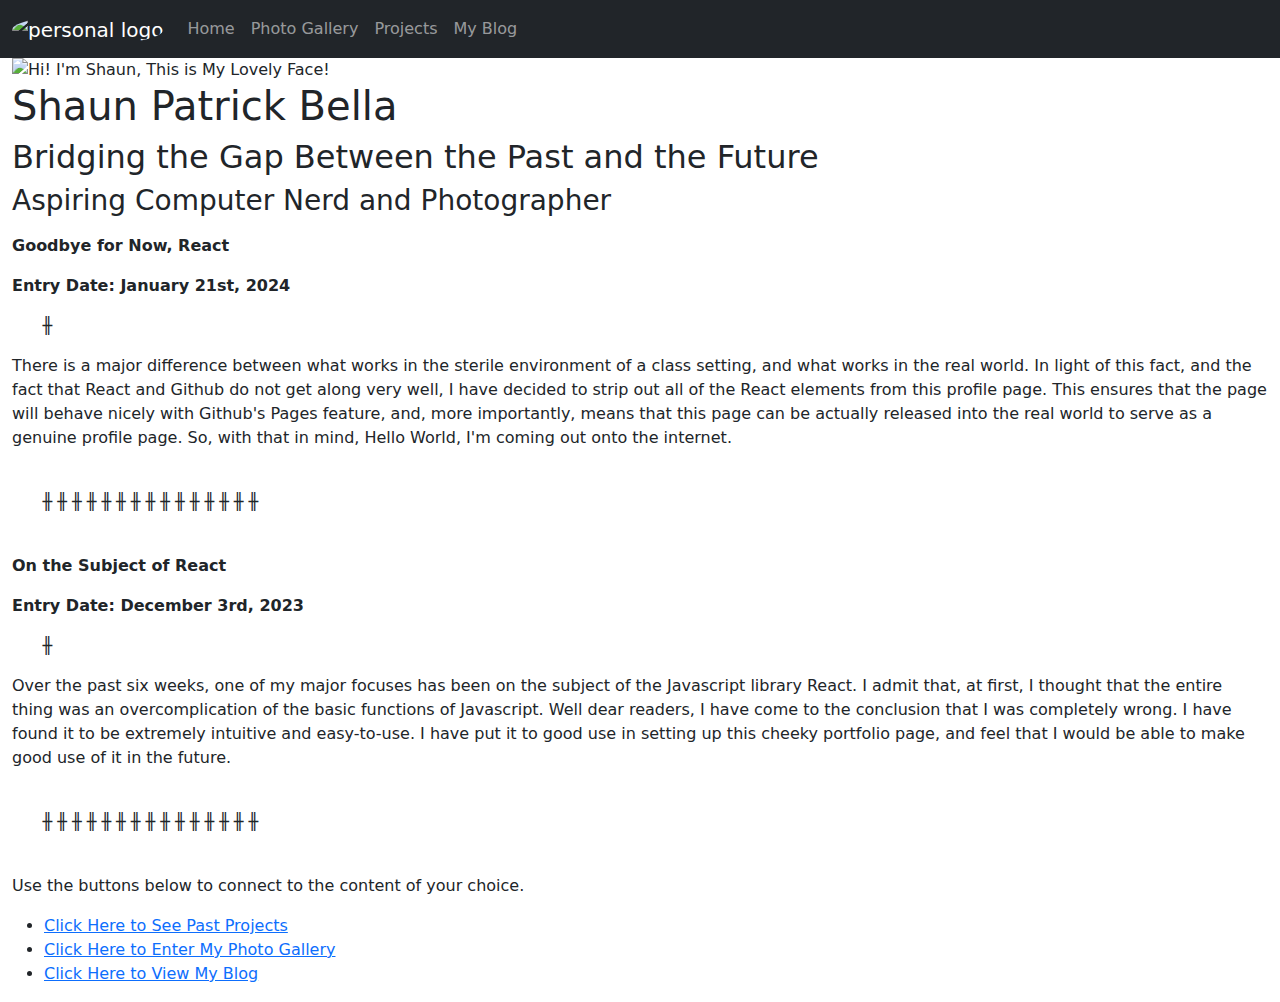
==== Blog.html @ 519eee86 "Add files via upload" ====
<!DOCTYPE html>
<html lang="en">
  <head>
    <meta charset="utf-8" />
   <link href="https://cdn.jsdelivr.net/npm/bootstrap@5.3.2/dist/css/bootstrap.min.css" rel="stylesheet">
	<link rel="stylesheet" type="text/css" href="css/styles.css">
    <link rel="preconnect" href="https://fonts.gstatic.com">
	<link rel="preconnect" href="https://fonts.gstatic.com">
<link href="https://fonts.googleapis.com/css2?family=Dancing+Script:wght@700&family=EB+Garamond&family=IBM+Plex+Mono&display=swap" rel="stylesheet">
    <meta name="viewport" content="width=device-width, initial-scale=1" />

    <title>My Portfolio</title>
  </head>
  <body>
  
<nav class="navbar navbar-expand-sm text-bg-dark navbar-dark">
  <div class="container-fluid">
    <a class="navbar-brand" href="/"><img src="images/logo.jpg" alt="personal logo"  class="rounded-circle" /></a>
    <button class="navbar-toggler" type="button" data-bs-toggle="collapse" data-bs-target="#collapsibleNavbar">
      <span class="navbar-toggler-icon"></span>
    </button>
    <div class="collapse navbar-collapse" id="collapsibleNavbar">
      <ul class="navbar-nav">
        <li class="nav-item">
          <a class="nav-link" href="index.html">Home</a>
        </li>
        <li class="nav-item">
          <a class="nav-link" href="gallery.html">Photo Gallery</a>
        </li>
        <li class="nav-item">
          <a class="nav-link" href="projects.html">Projects</a>
        </li>
        <li class="nav-item">
          <a class="nav-link" href="blog.html">My Blog</a>
        </li>
      </ul>
    </div>
  </div>
</nav>
      <div class="container-fluid">
      
      <header>
      <figure>
       <img src="images/profile.jpg" alt="Hi! I'm Shaun, This is My Lovely Face!" class="bigcenter" />
            <figcaption>
                <h1>Shaun Patrick Bella</h1>
                <h2>Bridging the Gap Between the Past and the Future</h2>
                <h3>Aspiring Computer Nerd and Photographer</h3>
            </figcaption>
    </figure>
    </header>

    <main>
	<div class = "row">
        <div class = "col-lg">
            <p><b>Goodbye for Now, React
               </b></p>
			<p><b>Entry Date: January 21st, 2024</b></p>
			<p>&nbsp; &nbsp; &nbsp; &#9579;</p>
			<p>There is a major difference between what works in the sterile environment of a class setting, and what works in the real world.
			In light of this fact, and the fact that React and Github do not get along very well, I have decided to strip out all of the React elements from this
			profile page. This ensures that the page will behave nicely with Github's Pages feature, and, more importantly, means that this page can be actually 
			released into the real world to serve as a genuine profile page. So, with that in mind, Hello World, I'm coming out onto the internet.
            </p>
			</div>
			</div>
			<br>
				<p>&nbsp; &nbsp; &nbsp; &#9579; &#9579; &#9579; &#9579; &#9579; &#9579; &#9579; &#9579; &#9579; &#9579; &#9579; &#9579; &#9579; &#9579; &#9579;</p>
				<br>
        <div class = "row">
        <div class = "col-lg">
            <p><b>On the Subject of React
               </b></p>
			<p><b>Entry Date: December 3rd, 2023</b></p>
			<p>&nbsp; &nbsp; &nbsp; &#9579;</p>
			<p>Over the past six weeks, one of my major focuses has been on the subject of the Javascript library React. I admit that, at first,
                I thought that the entire thing was an overcomplication of the basic functions of Javascript.
                Well dear readers, I have come to the conclusion that I was completely wrong. I have found it to be extremely intuitive and
                easy-to-use. I have put it to good use in setting up this cheeky portfolio page, and feel that I would be able to make good use of it
                in the future.
            </p>
			</div>
			</div>
			<br>
				<p>&nbsp; &nbsp; &nbsp; &#9579; &#9579; &#9579; &#9579; &#9579; &#9579; &#9579; &#9579; &#9579; &#9579; &#9579; &#9579; &#9579; &#9579; &#9579;</p>
				<br>
			<div class="row">
            <div class = "col-lg">
            <p>Use the buttons below to connect to the content of your choice.</p>
			<div id="buttons">
				<ul>
					<li><a href="projects.html">Click Here to See Past Projects</a></li>
					<li><a href="gallery.html">Click Here to Enter My Photo Gallery</a></li>
                    <li><a href="blog.html">Click Here to View My Blog</a></li>
				</ul>
			</div>
            </div>
        </div>

   </main>
   </div>
</body>
</html>
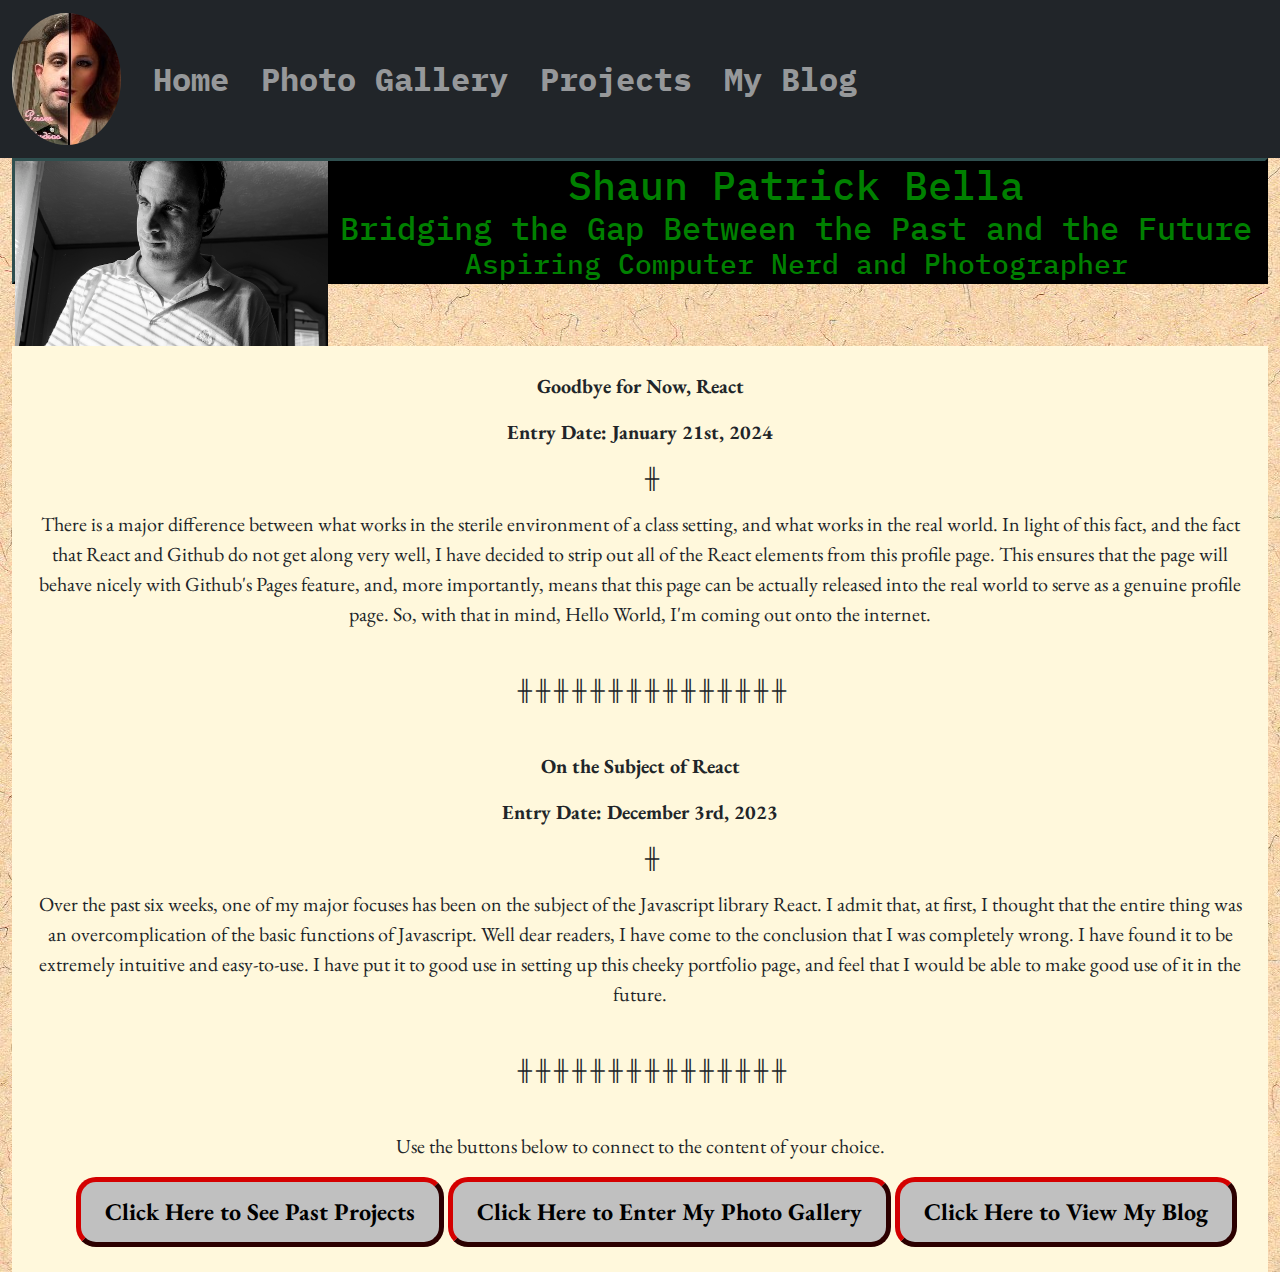
==== commit ddd0461c: "Update Blog.html" ====
--- a/Blog.html
+++ b/Blog.html
@@ -25,13 +25,13 @@
           <a class="nav-link" href="index.html">Home</a>
         </li>
         <li class="nav-item">
-          <a class="nav-link" href="gallery.html">Photo Gallery</a>
+          <a class="nav-link" href="Gallery.html">Photo Gallery</a>
         </li>
         <li class="nav-item">
-          <a class="nav-link" href="projects.html">Projects</a>
+          <a class="nav-link" href="Projects.html">Projects</a>
         </li>
         <li class="nav-item">
-          <a class="nav-link" href="blog.html">My Blog</a>
+          <a class="nav-link" href="Blog.html">My Blog</a>
         </li>
       </ul>
     </div>
@@ -89,9 +89,9 @@
             <p>Use the buttons below to connect to the content of your choice.</p>
 			<div id="buttons">
 				<ul>
-					<li><a href="projects.html">Click Here to See Past Projects</a></li>
-					<li><a href="gallery.html">Click Here to Enter My Photo Gallery</a></li>
-                    <li><a href="blog.html">Click Here to View My Blog</a></li>
+					<li><a href="Projects.html">Click Here to See Past Projects</a></li>
+					<li><a href="Gallery.html">Click Here to Enter My Photo Gallery</a></li>
+                    <li><a href="Blog.html">Click Here to View My Blog</a></li>
 				</ul>
 			</div>
             </div>
@@ -100,4 +100,4 @@
    </main>
    </div>
 </body>
-</html>+</html>
--- a/css/styles.css
+++ b/css/styles.css
@@ -0,0 +1,76 @@
+body, header, nav, main, footer, h1, div, img, h2, h3, figure, figcaption, article, fieldset, input, radio, textarea, legend, label {
+		margin: 0;
+		padding: 0;
+		border: 0;
+	}
+
+body {
+  background-image: url("backwarm.jpg");
+  font-family: 'EB Garamond', serif;
+}
+img {
+  width: 100%;
+}
+nav {
+  background-color :crimson;
+}
+nav li {
+  font-size: 2em;
+  font-family: 'IBM Plex Mono', monospace;
+  font-weight: bold;
+  padding: 0.25em;
+  color:black;
+}
+header {
+  top: 0;
+  border: 3px outset #2f4f4f;
+  background-color: #000;
+  font-size: 0.75em;
+  font-family: 'IBM Plex Mono', monospace;
+  color: #008000;
+  text-align: center;
+}
+.bigcenter {
+  display: block;
+  margin-left: auto;
+  margin-right: auto;
+  width: 25%;
+  height: 50%;
+  float: left;
+}
+#buttons ul {
+  list-style-type: none;
+  margin: 0;
+  text-align: center;
+}
+
+#buttons li {
+  display: inline-block;
+  font-size: 1.20em;
+  font-family: 'EB Garamond', serif;
+  font-weight: bold;
+}
+
+#buttons li a {
+  display: block;
+  color: #000;
+  text-align: center;
+  padding: 0.5em 1em;
+  text-decoration: none;
+  border: 5px outset #800000;
+  background-color: #c0c0c0;
+  border-radius: 20px;
+}
+#buttons li a:hover {
+  color: #008000;
+  background-color: #000;
+  font-style: italic;
+}
+main {
+  background-color: #fff8dc;
+  padding: 2%;
+  font-size: 1.25em;
+  clear: left;
+  font-family: 'EB Garamond', serif;
+  text-align: center;
+}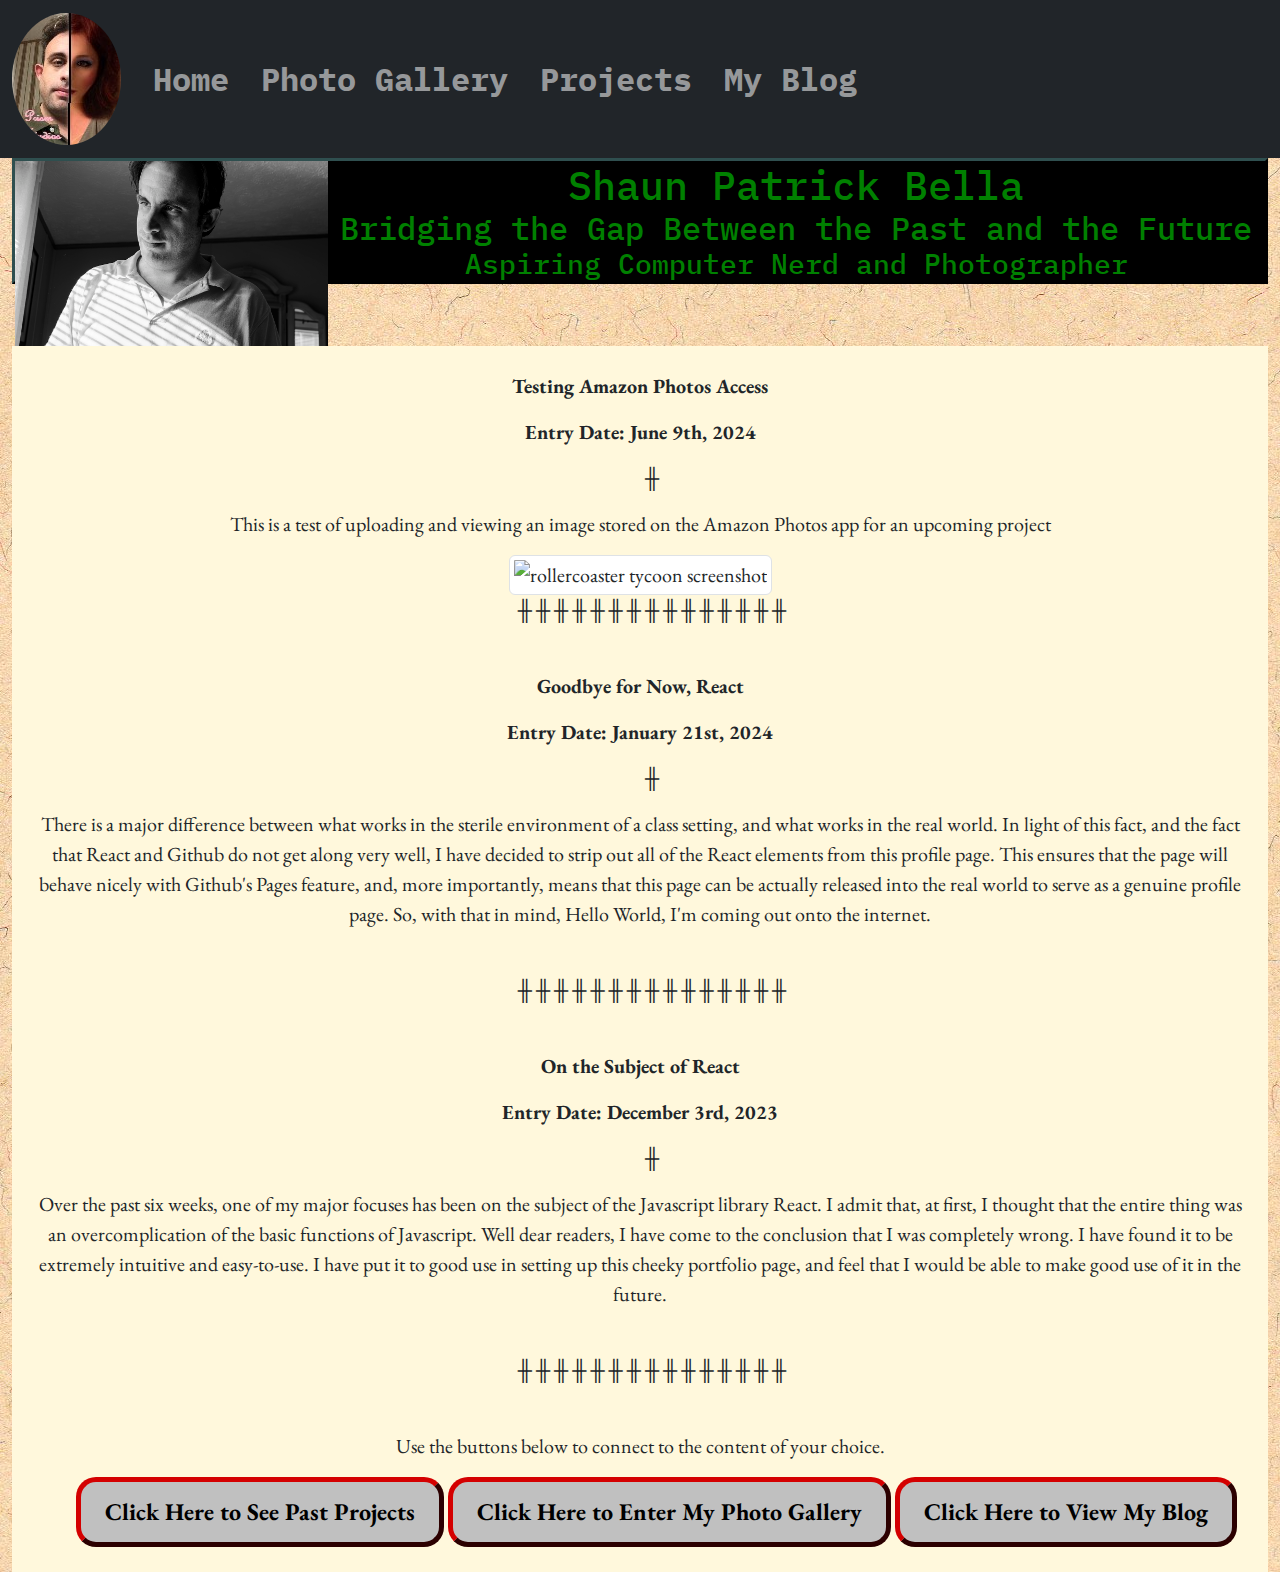
==== commit 587c48bf: "Update Blog.html" ====
--- a/Blog.html
+++ b/Blog.html
@@ -15,7 +15,7 @@
   
 <nav class="navbar navbar-expand-sm text-bg-dark navbar-dark">
   <div class="container-fluid">
-    <a class="navbar-brand" href="/"><img src="images/logo.jpg" alt="personal logo"  class="rounded-circle" /></a>
+    <a class="navbar-brand" href="index.html"><img src="images/logo.jpg" alt="personal logo"  class="rounded-circle" /></a>
     <button class="navbar-toggler" type="button" data-bs-toggle="collapse" data-bs-target="#collapsibleNavbar">
       <span class="navbar-toggler-icon"></span>
     </button>
@@ -51,6 +51,18 @@
     </header>
 
     <main>
+	    <div class = "row">
+        <div class = "col-lg">
+		<p><b>Testing Amazon Photos Access</b></p>
+		<p><b>Entry Date: June 9th, 2024</b></p>
+			<p>&nbsp; &nbsp; &nbsp; &#9579;</p>
+			<p>This is a test of uploading and viewing an image stored on the Amazon Photos app for an upcoming project</p>
+		<img src="https://www.amazon.com/photos/shared/99NJla1JSumEYJlj2daIRA.cZQbvfNCisTPxVzsrn2m50" alt="rollercoaster tycoon screenshot" class="img-thumbnail" />
+
+	    <br>
+				<p>&nbsp; &nbsp; &nbsp; &#9579; &#9579; &#9579; &#9579; &#9579; &#9579; &#9579; &#9579; &#9579; &#9579; &#9579; &#9579; &#9579; &#9579; &#9579;</p>
+				<br>
+	    
 	<div class = "row">
         <div class = "col-lg">
             <p><b>Goodbye for Now, React
